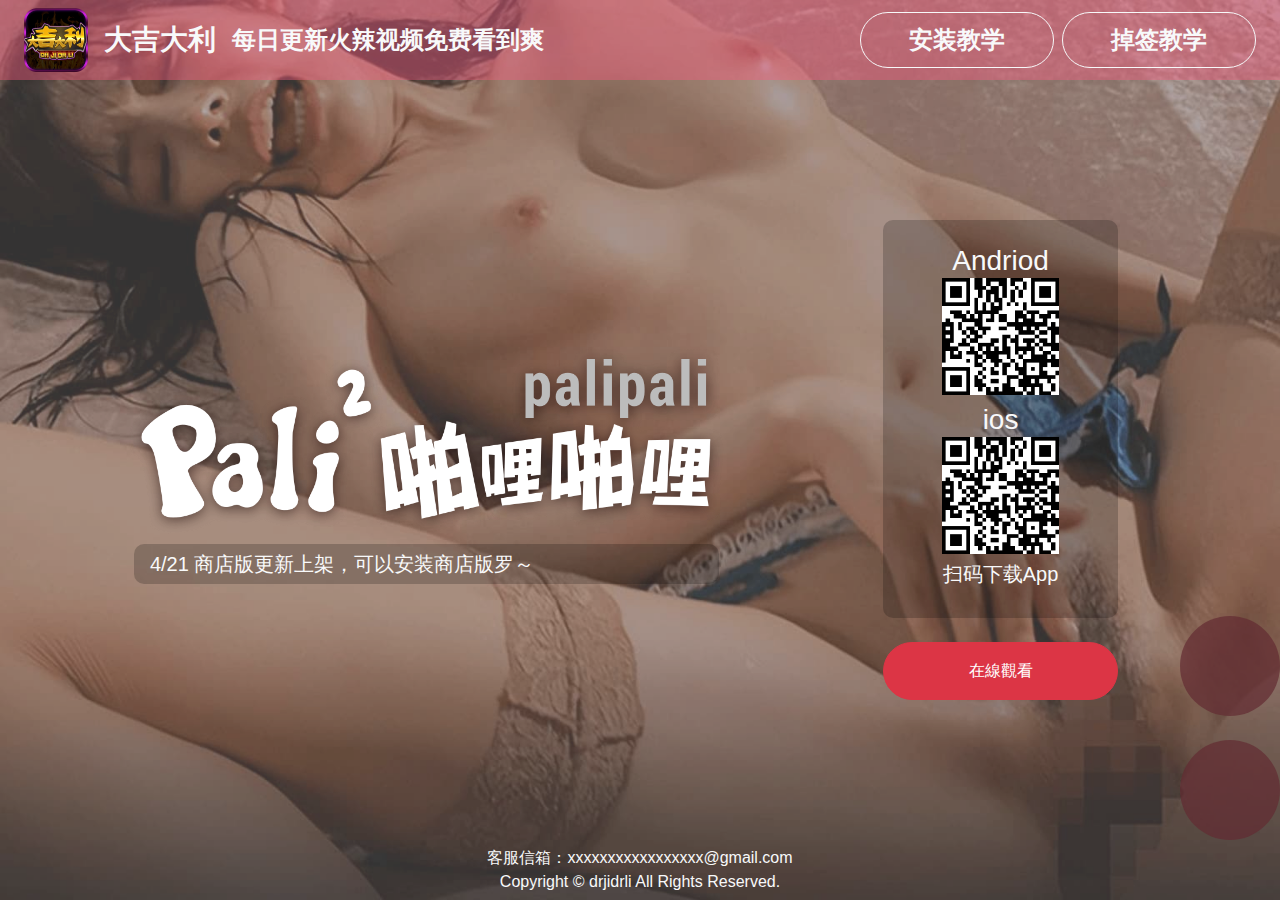
==== ao_LP.html @ 8666f5d9 "高度改進" ====
<!DOCTYPE html>
<html lang="en">
<head>
    <meta charset="UTF-8">
    <meta http-equiv="X-UA-Compatible" content="IE=edge">
    <meta name="viewport" content="width=device-width, initial-scale=1.0">
    <title>Document</title>
    <link rel="stylesheet" href="css/bootstrap.min.css">
    <style>
        .fluid-hight{height:100vh;}
        .pb-100{padding-bottom:100%;}
        .h-60{height:60px;}
        .h-80{height:80px;}
        .h-main{height:auto;min-height:calc(100% - 140px);}
        .z-00{z-index:-1;}
        .btn-font{font-size:1.5rem !important;}
        .bg-black-20{background-color:rgba(0,0,0,.2);}
        .bg-pink-40{background-color:rgba(255,89,131,.4);}
        .bg-bpink-70{background-color:rgba(99,43,50,.7);}
        .border-10{border-radius:10px;}
        .wrap{position:absolute;top:0;bottom:0;left:0;right:0;}
        .wrap:before{content:'';position:absolute;top:0;bottom:0;left:0;right:0;background-color:rgba(255,255,255,.2);}
        .circle-btn{width: 100px;bottom:60px;right:0;}
        .bg-animation{animation:bg-animation 18s ease normal infinite;}
        .animation-delay-4{animation-delay:6s;opacity:0;}
        .animation-delay-8{animation-delay:-6s;opacity:1;}
        @keyframes bg-animation{
            0%{
                background-position:bottom;
                opacity: 0;
            }
            33%{
                background-position:center;
                opacity: 1;
            }
            66%,100%{
                background-position:top;
                opacity: 0;
            }
        }
        @media screen and (max-width: 500px) {
            .h5{font-size:.9rem;}
            .fluid-hight{height:auto;min-height:100vh;}
            .h-main>div:nth-child(1),
            .h-main>div:nth-child(2){height:50% !important;}
            .litle .h3,.litle .h4{display:none;}
            .btn-font{font-size:1rem !important;padding:0 .8rem !important;}
            .h-main>div{padding:0;}
            .main-box{width:100% !important;}
            .main-box span{width:100%;margin:0 !important;}
            .circle-btn{width: 80px;}
            .qr-box{padding:0 4rem;}
            .footer{font-size:.8rem;}
            @keyframes bg-animation{
            0%{
                background-position:right;
                opacity: 0;
            }
            33%{
                background-position:left;
                opacity: 1;
            }
            66%,100%{
                background-position:left;
                opacity: 0;
            }
        }
        }
    </style>
</head>
<body>
    <div class="position-relative container-fluid fluid-hight p-0">

        <div class="container-fluid h-100 bg-dark position-absolute z-00 bg-animation animation-delay-8 wrap" style="background:url(images/page03-BG.jpg)no-repeat center/cover;"></div>
        <div class="container-fluid h-100 bg-dark position-absolute z-00 bg-animation animation-delay-4 wrap" style="background:url(images/page01-BG.jpg)no-repeat center/cover;"></div>
        <div class="container-fluid h-100 bg-dark position-absolute z-00 bg-animation wrap" style="background:url(images/page00-BG.jpg)no-repeat center/cover;"></div>

        <div class="row w-100 mx-auto h-80 bg-pink-40 litle py-2 px-4 justify-content-between">
            <div class="d-flex align-items-center h-100">
                <img src="images/大吉大利x-icon.png" class="h-100 mr-3" alt="">
                <span class="h3 text-light font-weight-bolder mb-0 mr-3">大吉大利</span>
                <span class="h4 text-light font-weight-bolder mb-0">每日更新火辣视频免费看到爽</span>
            </div>
            <div class="py-1">
                <button type="button" class="btn btn-font btn-outline-light font-weight-bolder rounded-pill h-100 px-5 mr-1">安装教学</button>
                <button type="button" class="btn btn-font btn-outline-light font-weight-bolder rounded-pill h-100 px-5">掉签教学</button>
            </div>
        </div>
        <div class="row w-100 mx-auto h-main align-items-center">
            <div class="col-12 col-md-8 h-100 d-flex flex-column justify-content-center align-items-center">
                <div class="d-flex flex-column main-box w-75">
                    <img src="images/img-logo@2x.png" class="w-100" alt="">
                    <span class="h5 bg-black-20 py-2 px-3 mx-3 mb-0 border-10 text-light">4/21 商店版更新上架，可以安装商店版罗～</span>
                </div>
            </div>
            <div class="col-12 col-md-4 h-100">
                <div class="row w-100 mx-auto h-100">
                    <div class="col-12 col-md-8 d-flex flex-column justify-content-center align-items-center qr-box">
                        <div class="h3 w-100 py-4 bg-black-20 d-flex flex-column align-items-center text-light border-10 mb-4">
                            Andriod
                            <img src="images/download.png" class="w-50 mb-2" alt="">
                            ios
                            <img src="images/download.png" class="w-50 mb-2" alt="">
                            <span class="h5">扫码下载App</span>
                        </div>
                        <a href="" class="btn btn-danger w-100 rounded-pill p-3">在線觀看</a>
                    </div>
                    
                </div>
            </div>
        </div>
        <div class="position-fixed d-flex flex-column justify-content-end circle-btn">
            <div class="d-flex w-100 mb-4"><a href="" class="w-100 pb-100 bg-bpink-70 rounded-circle"></a></div>
            <div class="d-flex w-100"><a href="" class="w-100 pb-100 bg-bpink-70 rounded-circle"></a></div>
        </div>
        <div class="row w-100 mx-auto h-60 flex-column align-items-center justify-content-center text-light footer">            
            <t>客服信箱：xxxxxxxxxxxxxxxxx@gmail.com</t>
            <t>Copyright © drjidrli All Rights Reserved.</t>
        </div>
    </div>
</body>
</html>
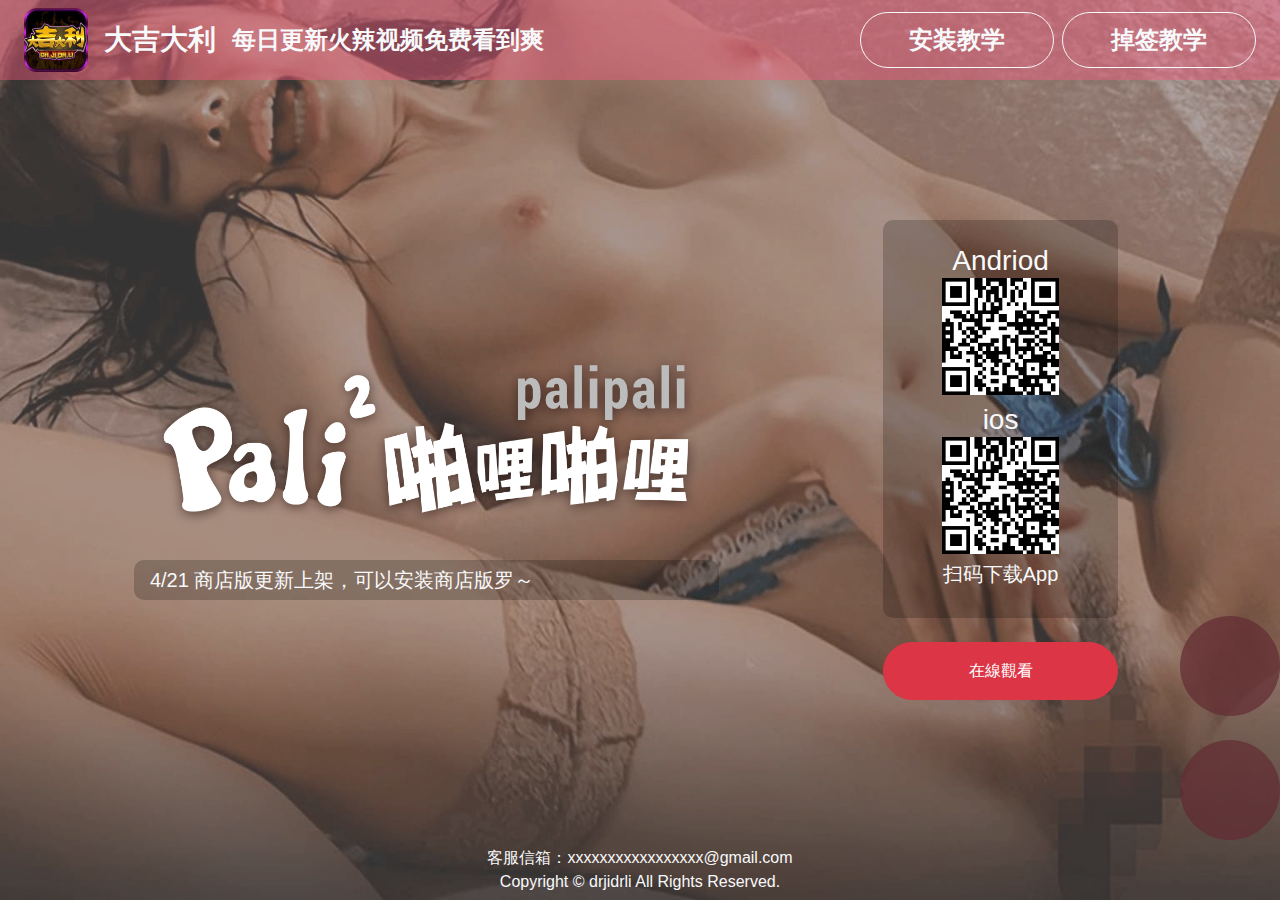
==== commit 1dc87158: "稍微改一下排版" ====
--- a/ao_LP.html
+++ b/ao_LP.html
@@ -39,6 +39,7 @@
             }
         }
         @media screen and (max-width: 500px) {
+            .border-10{border-radius:0px;}
             .h5{font-size:.9rem;}
             .fluid-hight{height:auto;min-height:100vh;}
             .h-main>div:nth-child(1),
@@ -49,7 +50,7 @@
             .main-box{width:100% !important;}
             .main-box span{width:100%;margin:0 !important;}
             .circle-btn{width: 80px;}
-            .qr-box{padding:0 4rem;}
+            .qr-box{padding:2rem 4rem 0;}
             .footer{font-size:.8rem;}
             @keyframes bg-animation{
             0%{
@@ -89,7 +90,9 @@
         <div class="row w-100 mx-auto h-main align-items-center">
             <div class="col-12 col-md-8 h-100 d-flex flex-column justify-content-center align-items-center">
                 <div class="d-flex flex-column main-box w-75">
-                    <img src="images/img-logo@2x.png" class="w-100" alt="">
+                    <div class="p-4">
+                        <img src="images/img-logo@2x.png" class="w-100" alt="">
+                    </div>
                     <span class="h5 bg-black-20 py-2 px-3 mx-3 mb-0 border-10 text-light">4/21 商店版更新上架，可以安装商店版罗～</span>
                 </div>
             </div>
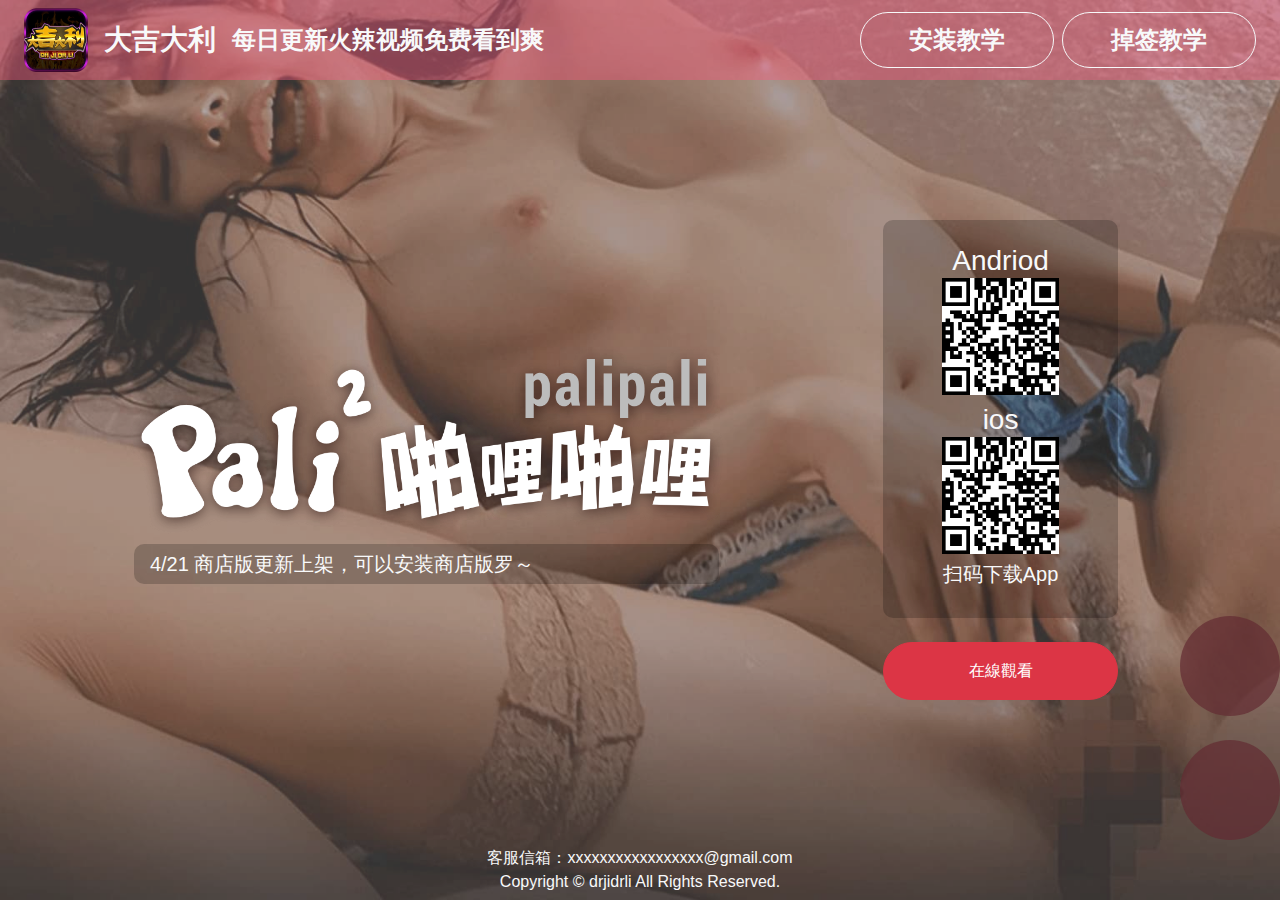
==== commit 84b3638e: "LOGO小一點" ====
--- a/ao_LP.html
+++ b/ao_LP.html
@@ -40,6 +40,7 @@
         }
         @media screen and (max-width: 500px) {
             .border-10{border-radius:0px;}
+            .p-ph-4{padding: 1.5rem!important;}
             .h5{font-size:.9rem;}
             .fluid-hight{height:auto;min-height:100vh;}
             .h-main>div:nth-child(1),
@@ -90,7 +91,7 @@
         <div class="row w-100 mx-auto h-main align-items-center">
             <div class="col-12 col-md-8 h-100 d-flex flex-column justify-content-center align-items-center">
                 <div class="d-flex flex-column main-box w-75">
-                    <div class="p-4">
+                    <div class="p-ph-4">
                         <img src="images/img-logo@2x.png" class="w-100" alt="">
                     </div>
                     <span class="h5 bg-black-20 py-2 px-3 mx-3 mb-0 border-10 text-light">4/21 商店版更新上架，可以安装商店版罗～</span>
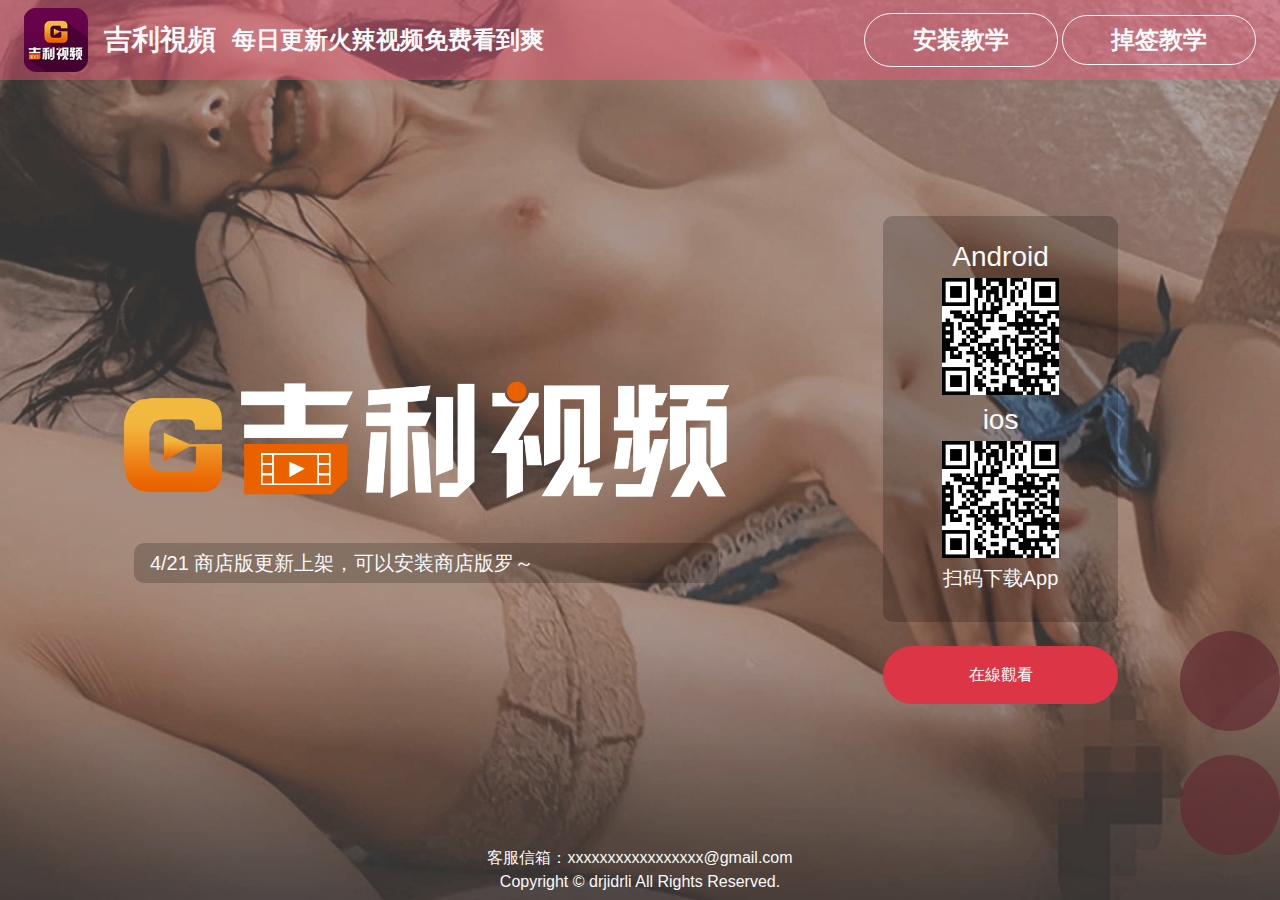
==== commit 1bca5e53: "增加下載說明" ====
--- a/ao_LP.html
+++ b/ao_LP.html
@@ -9,6 +9,8 @@
     <style>
         .fluid-hight{height:100vh;}
         .pb-100{padding-bottom:100%;}
+        .icon-20{width:20px;height:20px;}
+        .xw-120{max-width:120px;}
         .h-60{height:60px;}
         .h-80{height:80px;}
         .h-main{height:auto;min-height:calc(100% - 140px);}
@@ -17,10 +19,12 @@
         .bg-black-20{background-color:rgba(0,0,0,.2);}
         .bg-pink-40{background-color:rgba(255,89,131,.4);}
         .bg-bpink-70{background-color:rgba(99,43,50,.7);}
+        .transparent{background-color:transparent;border:0;}
         .border-10{border-radius:10px;}
         .wrap{position:absolute;top:0;bottom:0;left:0;right:0;}
         .wrap:before{content:'';position:absolute;top:0;bottom:0;left:0;right:0;background-color:rgba(255,255,255,.2);}
-        .circle-btn{width: 100px;bottom:60px;right:0;}
+        .circle-btn{width: 100px;bottom:45px;right:0;}
+        .download-title{border-bottom:3px solid rgba(255,89,131,1);}
         .bg-animation{animation:bg-animation 18s ease normal infinite;}
         .animation-delay-4{animation-delay:6s;opacity:0;}
         .animation-delay-8{animation-delay:-6s;opacity:1;}
@@ -39,14 +43,16 @@
             }
         }
         @media screen and (max-width: 500px) {
-            .border-10{border-radius:0px;}
+            .border-ph-0{border-radius:0px;}
             .p-ph-4{padding: 1.5rem!important;}
+            .modal-body.p-5{padding:1rem !important;}
+            .h1.download-title{font-size:2rem;}
             .h5{font-size:.9rem;}
             .fluid-hight{height:auto;min-height:100vh;}
             .h-main>div:nth-child(1),
             .h-main>div:nth-child(2){height:50% !important;}
             .litle .h3,.litle .h4{display:none;}
-            .btn-font{font-size:1rem !important;padding:0 .8rem !important;}
+            .btn-font{font-size:1rem !important;padding:.4rem .8rem !important;}
             .h-main>div{padding:0;}
             .main-box{width:100% !important;}
             .main-box span{width:100%;margin:0 !important;}
@@ -55,7 +61,7 @@
             .footer{font-size:.8rem;}
             @keyframes bg-animation{
             0%{
-                background-position:right;
+                background-position:center;
                 opacity: 0;
             }
             33%{
@@ -79,35 +85,101 @@
 
         <div class="row w-100 mx-auto h-80 bg-pink-40 litle py-2 px-4 justify-content-between">
             <div class="d-flex align-items-center h-100">
-                <img src="images/大吉大利x-icon.png" class="h-100 mr-3" alt="">
-                <span class="h3 text-light font-weight-bolder mb-0 mr-3">大吉大利</span>
+                <img src="images/吉利視頻x-icon.png" class="h-100 mr-3" alt="">
+                <span class="h3 text-light font-weight-bolder mb-0 mr-3">吉利視頻</span>
                 <span class="h4 text-light font-weight-bolder mb-0">每日更新火辣视频免费看到爽</span>
             </div>
-            <div class="py-1">
-                <button type="button" class="btn btn-font btn-outline-light font-weight-bolder rounded-pill h-100 px-5 mr-1">安装教学</button>
-                <button type="button" class="btn btn-font btn-outline-light font-weight-bolder rounded-pill h-100 px-5">掉签教学</button>
-            </div>
-        </div>
+            <div class="d-flex align-items-center py-1">
+                <a name="btn" data-target="#productDescription-and" data-toggle="modal"><button type="button" class="btn btn-font btn-outline-light font-weight-bolder rounded-pill px-5 py-2 mr-1">安装教学</button></a>
+                <a name="btn" data-target="#productDescription-ios" data-toggle="modal"><button type="button" class="btn btn-font btn-outline-light font-weight-bolder rounded-pill px-5">掉签教学</button></a>
+            </div>
+        </div>
+        <!-- Android -->
+        <div class="modal fade p-0" id="productDescription-and" tabindex="-1" role="dialog" aria-labelledby="productDescription-and" aria-hidden="true">
+            <div class="modal-dialog" role="document">
+                <div class="modal-content transparent">
+                    <div class="modal-header border-0">
+                        <button type="button" class="close" data-dismiss="modal" aria-label="Close">
+                            <span class="h1 text-light" aria-hidden="true">&times;</span>
+                        </button>
+                    </div>
+                    <div class="modal-body bg-light border-10 p-5">
+                        <div class="h1 download-title mb-3 pb-1 font-weight-bolder">Q: 安卓版如何安装 ?</div>
+                        <div class="h5">将未知的来源打勾(务必请打勾)</div>
+                        <div id="pageImg" class="w-100 py-4">
+                            <img src="images/img-android-set@2x.png" class="card-img-top" alt="...">
+                        </div>
+                    </div>
+                </div>
+            </div>
+        </div>
+        <!-- ios -->
+        <div class="modal fade p-0" id="productDescription-ios" tabindex="-1" role="dialog" aria-labelledby="productDescription-ios" aria-hidden="true">
+            <div class="modal-dialog" role="document">
+                <div class="modal-content transparent">
+                    <div class="modal-header border-0">
+                        <button type="button" class="close" data-dismiss="modal" aria-label="Close">
+                            <span class="h1 text-light" aria-hidden="true">&times;</span>
+                        </button>
+                    </div>
+                    <div class="modal-body bg-light border-10 p-5">
+                        <div class="h1 download-title mb-3 pb-1 font-weight-bolder">Q: ios掉签教学 ?</div>
+                        <div class="h5">已成功安装并信任APP，但证书失效无法进入时,请查看『掉签修复』图文教程，即可繼續看片！（若再出现无法进入弹窗时，重复执行此步骤即可）</div>
+                        <div class="py-4">
+                            <video class="lazy entered loaded" style="width:100%;" importance="high" data-src="video/tutorial.mp4" controls="" data-ll-status="loaded" src="images/tutorial.mp4"></video>
+                        </div>
+                        <div class="h5">1. 若您开启应用出现此画面</div>
+                        <div id="pageImg" class="w-100 py-4">
+                            <img src="images/step-1.png" class="card-img-top" alt="...">
+                        </div>
+                        <div class="h5">2. 请先开启飞航模式</div>
+                        <div id="pageImg" class="w-100 py-4">
+                            <img src="images/step-2.png" class="card-img-top" alt="...">
+                        </div>
+                        <div class="h5">3. 接著开启设置点击 Safari 浏览器</div>
+                        <div id="pageImg" class="w-100 py-4">
+                            <img src="images/step-3.png" class="card-img-top" alt="...">
+                        </div>
+                        <div class="h5">4. 点击“清除历史纪录与网站数据”</div>
+                        <div id="pageImg" class="w-100 py-4">
+                            <img src="images/step-4.png" class="card-img-top" alt="...">
+                        </div>
+                        <div class="h5">5. 之后请先重新开启应用</div>
+                        <div id="pageImg" class="w-100 py-4 d-flex justify-content-center">
+                            <img src="images/吉利視頻x-icon.png" class="card-img-top xw-120" alt="...">
+                        </div>
+                        <div class="h5">6. 接着关闭飞航模式重新连上数据</div>
+                        <div id="pageImg" class="w-100 py-4">
+                            <img src="images/step-6.png" class="card-img-top" alt="...">
+                        </div>
+                        <div class="h5">7. 最后回到应用并重新连接即可</div>
+                    </div>
+                </div>
+            </div>
+        </div>
+
         <div class="row w-100 mx-auto h-main align-items-center">
             <div class="col-12 col-md-8 h-100 d-flex flex-column justify-content-center align-items-center">
                 <div class="d-flex flex-column main-box w-75">
                     <div class="p-ph-4">
                         <img src="images/img-logo@2x.png" class="w-100" alt="">
                     </div>
-                    <span class="h5 bg-black-20 py-2 px-3 mx-3 mb-0 border-10 text-light">4/21 商店版更新上架，可以安装商店版罗～</span>
+                    <span class="h5 bg-black-20 py-2 px-3 mx-3 mb-0 border-10 border-ph-0 text-light">4/21 商店版更新上架，可以安装商店版罗～</span>
                 </div>
             </div>
             <div class="col-12 col-md-4 h-100">
                 <div class="row w-100 mx-auto h-100">
                     <div class="col-12 col-md-8 d-flex flex-column justify-content-center align-items-center qr-box">
                         <div class="h3 w-100 py-4 bg-black-20 d-flex flex-column align-items-center text-light border-10 mb-4">
-                            Andriod
-                            <img src="images/download.png" class="w-50 mb-2" alt="">
+                            Android
+                            <img src="images/download.png" class="w-50 mt-1 mb-2" alt="">
                             ios
-                            <img src="images/download.png" class="w-50 mb-2" alt="">
+                            <img src="images/download.png" class="w-50 mt-1 mb-2" alt="">
                             <span class="h5">扫码下载App</span>
                         </div>
-                        <a href="" class="btn btn-danger w-100 rounded-pill p-3">在線觀看</a>
+                        <a href="" class="btn btn-danger w-100 rounded-pill p-3">
+                            在線觀看
+                        </a>
                     </div>
                     
                 </div>
@@ -122,5 +194,8 @@
             <t>Copyright © drjidrli All Rights Reserved.</t>
         </div>
     </div>
+
+    <script src="js/jquery-3.5.1.slim.min.js"></script>
+    <script src="js/bootstrap.bundle.min.js" async></script>
 </body>
 </html>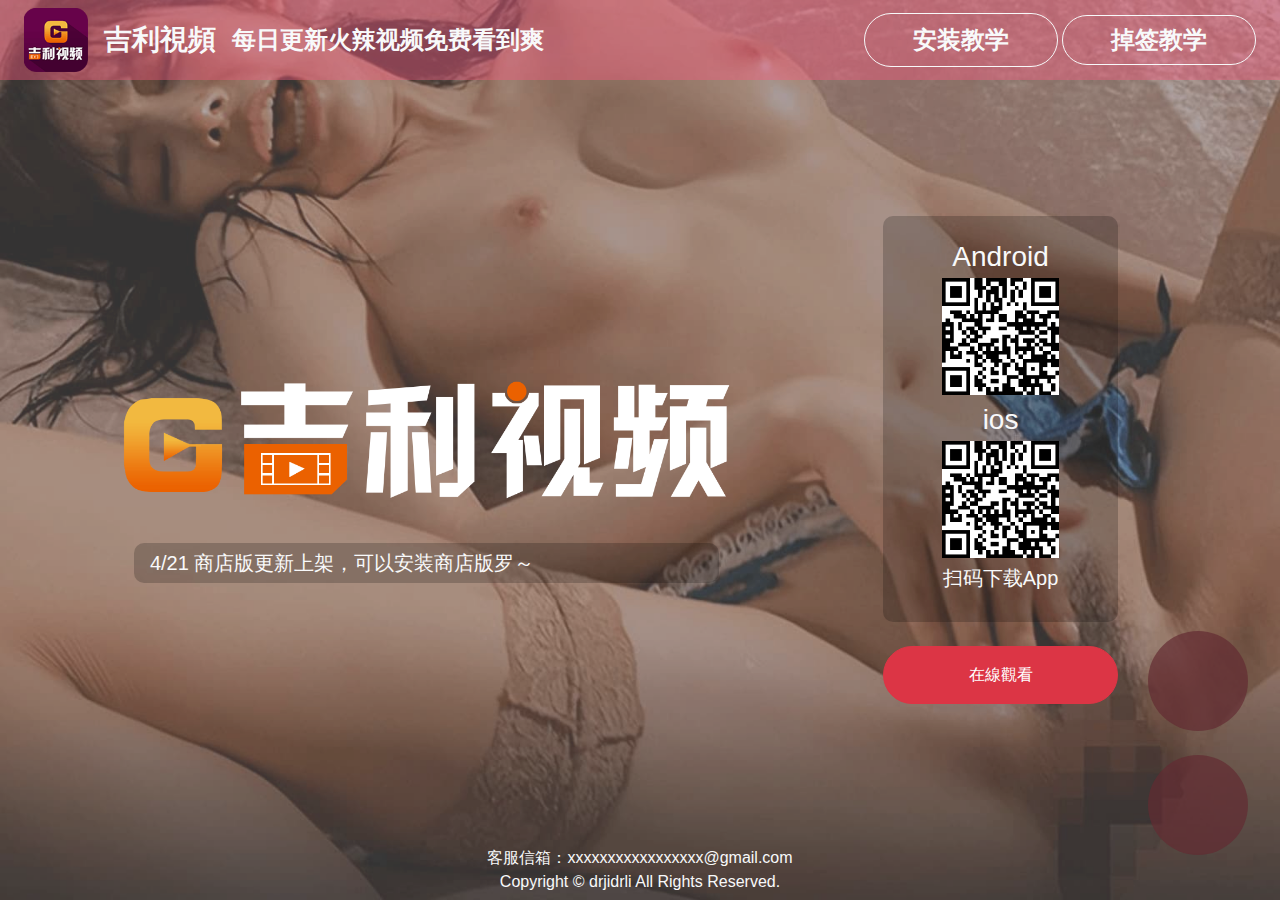
==== commit 65f75383: "按鈕位置改動" ====
--- a/ao_LP.html
+++ b/ao_LP.html
@@ -23,7 +23,7 @@
         .border-10{border-radius:10px;}
         .wrap{position:absolute;top:0;bottom:0;left:0;right:0;}
         .wrap:before{content:'';position:absolute;top:0;bottom:0;left:0;right:0;background-color:rgba(255,255,255,.2);}
-        .circle-btn{width: 100px;bottom:45px;right:0;}
+        .circle-btn{width: 100px;bottom:45px;right:32px;}
         .download-title{border-bottom:3px solid rgba(255,89,131,1);}
         .bg-animation{animation:bg-animation 18s ease normal infinite;}
         .animation-delay-4{animation-delay:6s;opacity:0;}
@@ -56,7 +56,7 @@
             .h-main>div{padding:0;}
             .main-box{width:100% !important;}
             .main-box span{width:100%;margin:0 !important;}
-            .circle-btn{width: 80px;}
+            .circle-btn{width: 80px;right:0;}
             .qr-box{padding:2rem 4rem 0;}
             .footer{font-size:.8rem;}
             @keyframes bg-animation{
